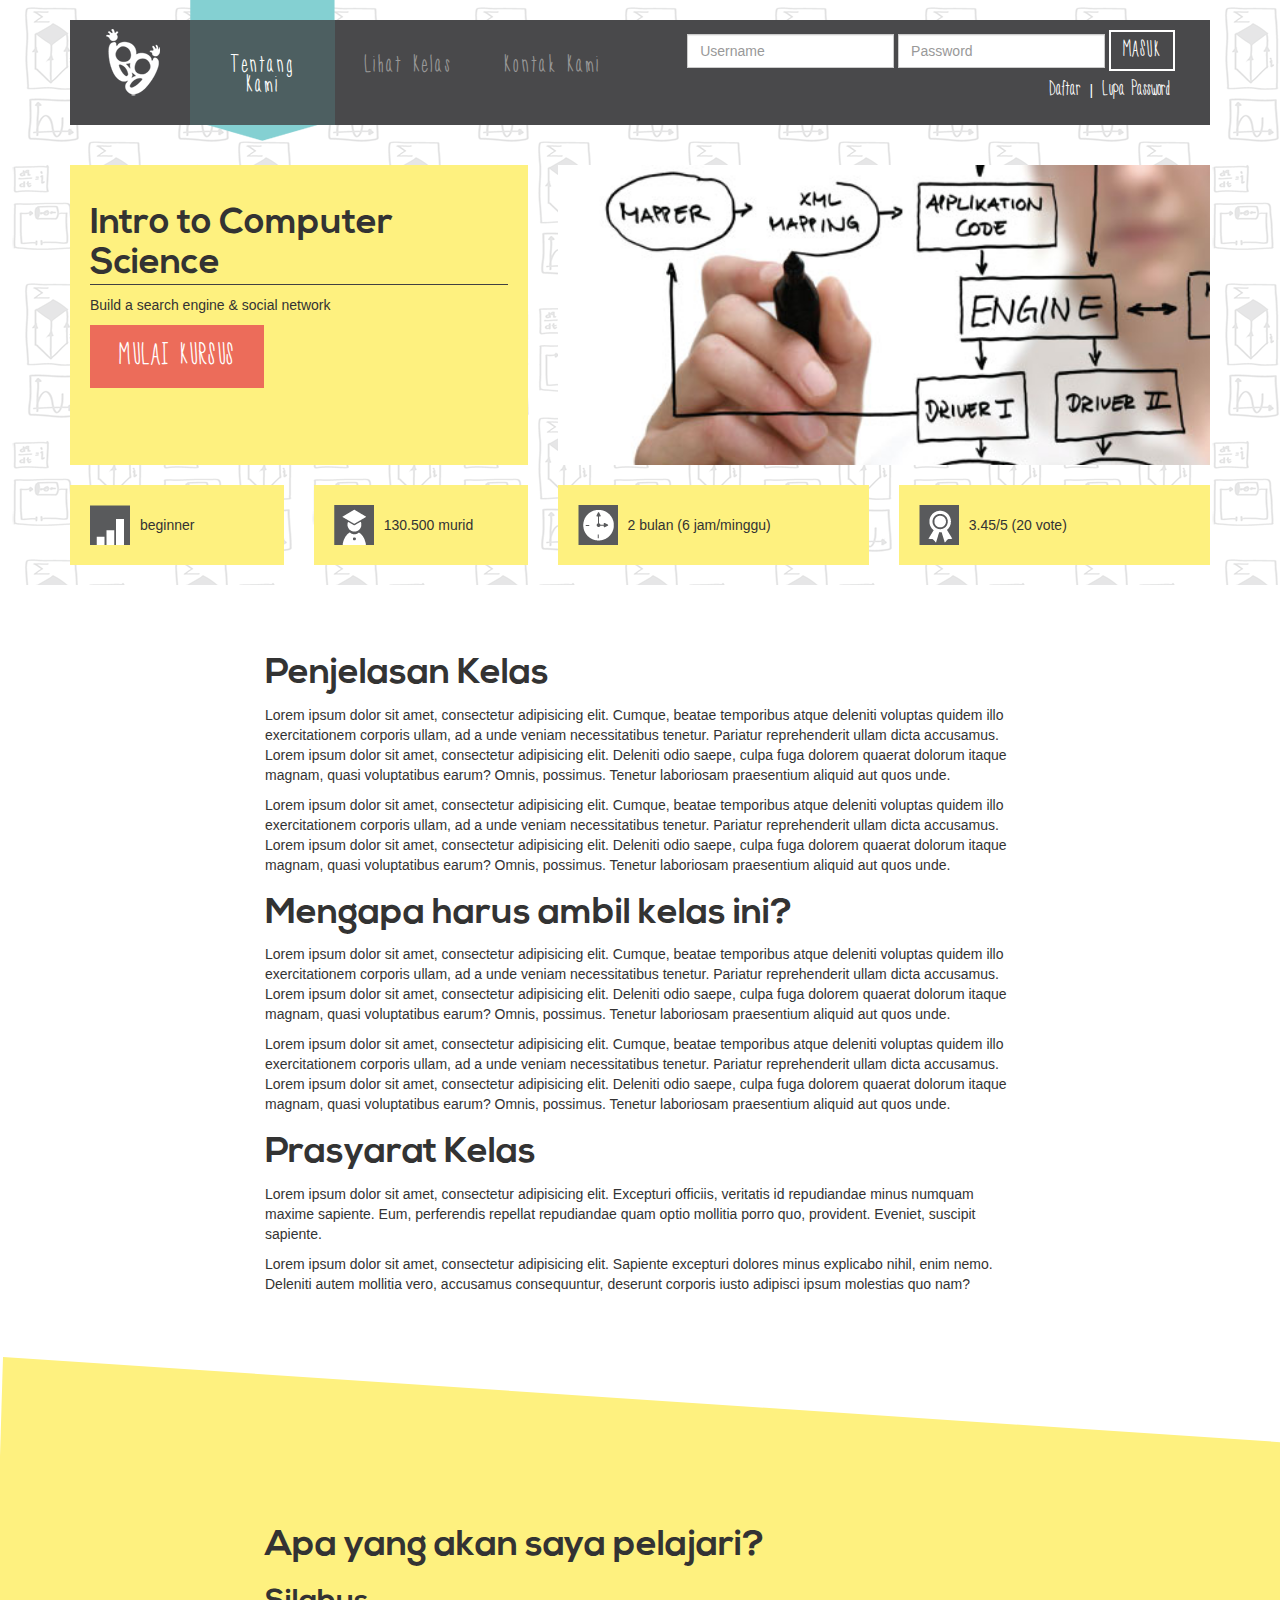
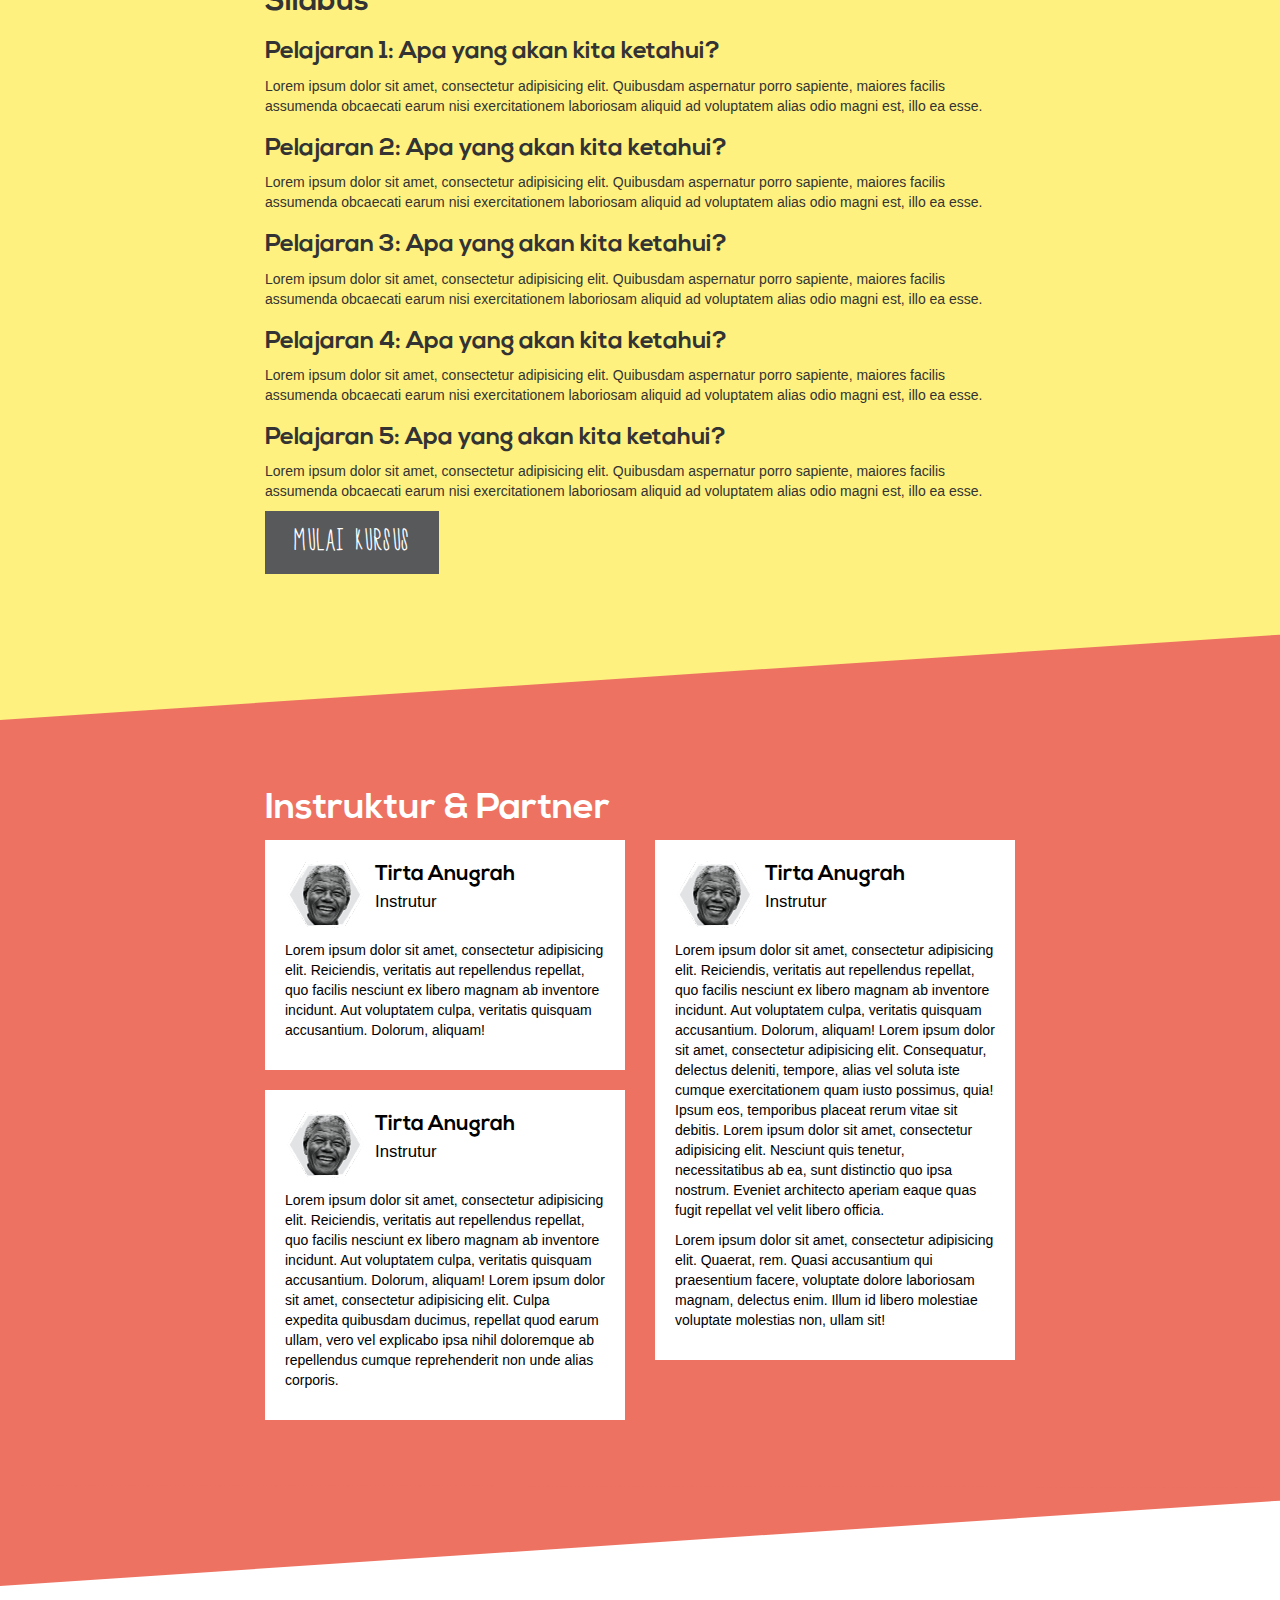
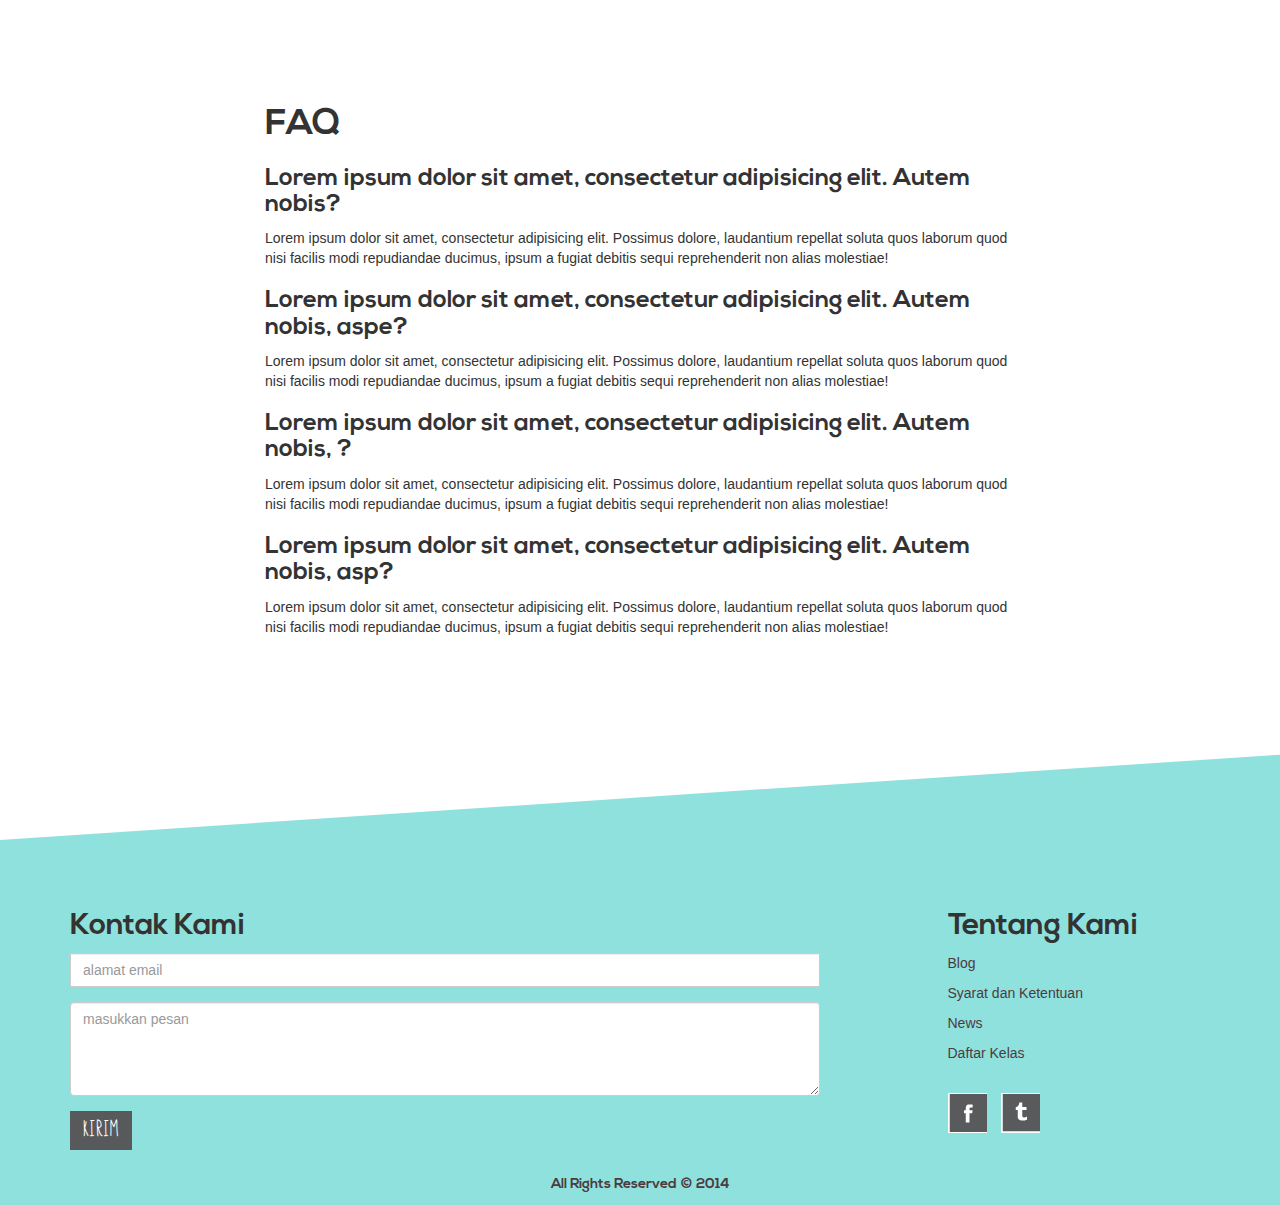
==== course.html @ 1ea76d5b "course overview" ====
<!DOCTYPE html>
<html lang="en">
<head>
  <meta charset="utf-8">
  <title>Berguru - Intro to Computer Science</title>
  <meta name="viewport" content="width=device-width, initial-scale=1.0">
  <meta name="description" content="">
  <meta name="author" content="">

	<!--link rel="stylesheet/less" href="less/bootstrap.less" type="text/css" /-->
	<!--link rel="stylesheet/less" href="less/responsive.less" type="text/css" /-->
	<!--script src="js/less-1.3.3.min.js"></script-->
	<!--append ‘#!watch’ to the browser URL, then refresh the page. -->
	
	<link href="css/bootstrap.min.css" rel="stylesheet">
	<link href="css/style.css" rel="stylesheet">

  <!-- HTML5 shim, for IE6-8 support of HTML5 elements -->
  <!--[if lt IE 9]>
    <script src="js/html5shiv.js"></script>
  <![endif]-->

  <!-- Fav and touch icons -->
  <link rel="apple-touch-icon-precomposed" sizes="144x144" href="img/apple-touch-icon-144-precomposed.png">
  <link rel="apple-touch-icon-precomposed" sizes="114x114" href="img/apple-touch-icon-114-precomposed.png">
  <link rel="apple-touch-icon-precomposed" sizes="72x72" href="img/apple-touch-icon-72-precomposed.png">
  <link rel="apple-touch-icon-precomposed" href="img/apple-touch-icon-57-precomposed.png">
  <link rel="shortcut icon" href="img/favicon.png">
  
	<script type="text/javascript" src="js/jquery.min.js"></script>
	<script type="text/javascript" src="js/bootstrap.min.js"></script>
	<script type="text/javascript" src="js/scripts.js"></script>
</head>

<body>
<div class="container">
	<div class="row clearfix">
		<div class="col-md-12 column">
			<nav class="navbar navbar-inverse" role="navigation">
				<div class="navbar-header">
					 <button type="button" class="navbar-toggle" data-toggle="collapse" data-target="#bs-example-navbar-collapse-1"> <span class="sr-only">Toggle navigation</span><span class="icon-bar"></span><span class="icon-bar"></span><span class="icon-bar"></span></button> <a class="navbar-brand" href="#">Brand</a>
				</div>
				
				<div class="collapse navbar-collapse" id="bs-example-navbar-collapse-1">
					<ul class="nav navbar-nav">
						<li class="active">
							<a href="#">Tentang Kami</a>
						</li>
						<li>
							<a href="#">Lihat Kelas</a>
						</li>
						<li>
							<a href="#">Kontak Kami</a>
						</li>
					</ul>
					<ul class="nav navbar-nav navbar-right">
						<form class="navbar-form navbar-left" role="search">
							<div class="form-group">
								<input type="text" name="username" class="form-control" placeholder="Username">
							</div>
							<div class="form-group">
								<input type="password" name="password" class="form-control" placeholder="Password">
							</div>
							<button type="submit" class="btn btn-default btn-inverse">Masuk</button>
							<div class="navbar-menu">
								<a href="#">Daftar</a> | 
								<a href="#">Lupa Password</a>
							</div>
						</form>

						<!-- <li class="dropdown">
							 <a href="#" class="dropdown-toggle" data-toggle="dropdown">Dropdown<strong class="caret"></strong></a>
							<ul class="dropdown-menu">
								<li>
									<a href="#">Action</a>
								</li>
								<li>
									<a href="#">Another action</a>
								</li>
								<li>
									<a href="#">Something else here</a>
								</li>
								<li class="divider">
								</li>
								<li>
									<a href="#">Separated link</a>
								</li>
							</ul>
						</li> -->
					</ul>
				</div>
				
			</nav>
		</div>
	</div>
</div>

<div class="content">

<div class="container">
	<div class="row">
		<div class="col-md-5">
			<div class="box-overview">
				<h1>Intro to Computer Science</h1>
				<p>Build a search engine & social network</p>

				<a href="#" class="btn btn-xl btn-red">Mulai Kursus</a>
			</div>
		</div>
		<div class="col-md-7">
			<div class="img-overview">
				<div class="image-wrapper">
					<img src="img/intro-computer.jpg" alt="">
				</div>
			</div>
		</div>
	</div>
	<div class="row">
		<div class="col-md-5">
			<div class="row">
				<div class="col-md-6">
					<div class="box-yellow">
						<div class="icon-stat"></div>
						beginner
					</div>
				</div>
				<div class="col-md-6">
					<div class="box-yellow">
						<div class="icon-user"></div>
						130.500 murid
					</div>
				</div>
			</div>
		</div>
		<div class="col-md-7">
			<div class="row">
				<div class="col-md-6">
					<div class="box-yellow">
						<div class="icon-time"></div>
						2 bulan (6 jam/minggu)
					</div>
				</div>
				<div class="col-md-6">
					<div class="box-yellow">
						<div class="icon-badge"></div>
						3.45/5 (20 vote)
					</div>
				</div>
			</div>
		</div>
	</div>
</div>

<div class="container-white">
	<div class="container">
		<div class="row">
			<div class="col-md-8 col-md-offset-2">
				<h1>Penjelasan Kelas</h1>

				<p>Lorem ipsum dolor sit amet, consectetur adipisicing elit. Cumque, beatae temporibus atque deleniti voluptas quidem illo exercitationem corporis ullam, ad a unde veniam necessitatibus tenetur. Pariatur reprehenderit ullam dicta accusamus. Lorem ipsum dolor sit amet, consectetur adipisicing elit. Deleniti odio saepe, culpa fuga dolorem quaerat dolorum itaque magnam, quasi voluptatibus earum? Omnis, possimus. Tenetur laboriosam praesentium aliquid aut quos unde.</p>

				<p>Lorem ipsum dolor sit amet, consectetur adipisicing elit. Cumque, beatae temporibus atque deleniti voluptas quidem illo exercitationem corporis ullam, ad a unde veniam necessitatibus tenetur. Pariatur reprehenderit ullam dicta accusamus. Lorem ipsum dolor sit amet, consectetur adipisicing elit. Deleniti odio saepe, culpa fuga dolorem quaerat dolorum itaque magnam, quasi voluptatibus earum? Omnis, possimus. Tenetur laboriosam praesentium aliquid aut quos unde.</p>

				<h1>Mengapa harus ambil kelas ini?</h1>

				<p>Lorem ipsum dolor sit amet, consectetur adipisicing elit. Cumque, beatae temporibus atque deleniti voluptas quidem illo exercitationem corporis ullam, ad a unde veniam necessitatibus tenetur. Pariatur reprehenderit ullam dicta accusamus. Lorem ipsum dolor sit amet, consectetur adipisicing elit. Deleniti odio saepe, culpa fuga dolorem quaerat dolorum itaque magnam, quasi voluptatibus earum? Omnis, possimus. Tenetur laboriosam praesentium aliquid aut quos unde.</p>

				<p>Lorem ipsum dolor sit amet, consectetur adipisicing elit. Cumque, beatae temporibus atque deleniti voluptas quidem illo exercitationem corporis ullam, ad a unde veniam necessitatibus tenetur. Pariatur reprehenderit ullam dicta accusamus. Lorem ipsum dolor sit amet, consectetur adipisicing elit. Deleniti odio saepe, culpa fuga dolorem quaerat dolorum itaque magnam, quasi voluptatibus earum? Omnis, possimus. Tenetur laboriosam praesentium aliquid aut quos unde.</p>

				<h1>Prasyarat Kelas</h1>

				<p>Lorem ipsum dolor sit amet, consectetur adipisicing elit. Excepturi officiis, veritatis id repudiandae minus numquam maxime sapiente. Eum, perferendis repellat repudiandae quam optio mollitia porro quo, provident. Eveniet, suscipit sapiente.</p>

				<p>Lorem ipsum dolor sit amet, consectetur adipisicing elit. Sapiente excepturi dolores minus explicabo nihil, enim nemo. Deleniti autem mollitia vero, accusamus consequuntur, deserunt corporis iusto adipisci ipsum molestias quo nam?</p>
			</div>
		</div>
	</div>
</div>

<div class="shape-close white">
</div>

<div class="shape">
    <div class="top"></div>
    <div class="bottom"></div>
</div>

<div class="container-yellow">
	<div class="container">
		<div class="row">
			<div class="col-md-8 col-md-offset-2">
				<h1>Apa yang akan saya pelajari?</h1>
				<h2>Silabus</h2>

				<h3>Pelajaran 1: Apa yang akan kita ketahui?</h3>
				<p>Lorem ipsum dolor sit amet, consectetur adipisicing elit. Quibusdam aspernatur porro sapiente, maiores facilis assumenda obcaecati earum nisi exercitationem laboriosam aliquid ad voluptatem alias odio magni est, illo ea esse.</p>

				<h3>Pelajaran 2: Apa yang akan kita ketahui?</h3>
				<p>Lorem ipsum dolor sit amet, consectetur adipisicing elit. Quibusdam aspernatur porro sapiente, maiores facilis assumenda obcaecati earum nisi exercitationem laboriosam aliquid ad voluptatem alias odio magni est, illo ea esse.</p>

				<h3>Pelajaran 3: Apa yang akan kita ketahui?</h3>
				<p>Lorem ipsum dolor sit amet, consectetur adipisicing elit. Quibusdam aspernatur porro sapiente, maiores facilis assumenda obcaecati earum nisi exercitationem laboriosam aliquid ad voluptatem alias odio magni est, illo ea esse.</p>

				<h3>Pelajaran 4: Apa yang akan kita ketahui?</h3>
				<p>Lorem ipsum dolor sit amet, consectetur adipisicing elit. Quibusdam aspernatur porro sapiente, maiores facilis assumenda obcaecati earum nisi exercitationem laboriosam aliquid ad voluptatem alias odio magni est, illo ea esse.</p>

				<h3>Pelajaran 5: Apa yang akan kita ketahui?</h3>
				<p>Lorem ipsum dolor sit amet, consectetur adipisicing elit. Quibusdam aspernatur porro sapiente, maiores facilis assumenda obcaecati earum nisi exercitationem laboriosam aliquid ad voluptatem alias odio magni est, illo ea esse.</p>

				<a href="#" class="btn btn-xl btn-berguru">Mulai Kursus</a>
			</div>
		</div>
	</div>
</div>

<div class="shape-close">
    <div class="top"></div>
    <div class="bottom"></div>
</div>

<div class="shape pink">
    <div class="top"></div>
    <div class="bottom"></div>
</div>

<div class="container-pink">
	<div class="container">
		<div class="row">
			<div class="col-md-8 col-md-offset-2">
				<h1>Instruktur & Partner</h1>
				
				<div class="row">
					<div class="col-md-6">
						<div class="box-white">
							<div class="head">
								<img src="img/instruktur-1.png" alt=""> 
								<div class="meta">
									<div class="title">Tirta Anugrah</div>
									<div class="desc">Instrutur</div>
								</div>
							</div>

							<p>Lorem ipsum dolor sit amet, consectetur adipisicing elit. Reiciendis, veritatis aut repellendus repellat, quo facilis nesciunt ex libero magnam ab inventore incidunt. Aut voluptatem culpa, veritatis quisquam accusantium. Dolorum, aliquam!</p>
						</div>

						<div class="box-white">
							<div class="head">
								<img src="img/instruktur-1.png" alt=""> 
								<div class="meta">
									<div class="title">Tirta Anugrah</div>
									<div class="desc">Instrutur</div>
								</div>
							</div>

							<p>Lorem ipsum dolor sit amet, consectetur adipisicing elit. Reiciendis, veritatis aut repellendus repellat, quo facilis nesciunt ex libero magnam ab inventore incidunt. Aut voluptatem culpa, veritatis quisquam accusantium. Dolorum, aliquam! Lorem ipsum dolor sit amet, consectetur adipisicing elit. Culpa expedita quibusdam ducimus, repellat quod earum ullam, vero vel explicabo ipsa nihil doloremque ab repellendus cumque reprehenderit non unde alias corporis.</p>
						</div>
					</div>
					<div class="col-md-6">
						<div class="box-white">
							<div class="head">
								<img src="img/instruktur-1.png" alt=""> 
								<div class="meta">
									<div class="title">Tirta Anugrah</div>
									<div class="desc">Instrutur</div>
								</div>
							</div>

							<p>Lorem ipsum dolor sit amet, consectetur adipisicing elit. Reiciendis, veritatis aut repellendus repellat, quo facilis nesciunt ex libero magnam ab inventore incidunt. Aut voluptatem culpa, veritatis quisquam accusantium. Dolorum, aliquam! Lorem ipsum dolor sit amet, consectetur adipisicing elit. Consequatur, delectus deleniti, tempore, alias vel soluta iste cumque exercitationem quam iusto possimus, quia! Ipsum eos, temporibus placeat rerum vitae sit debitis. Lorem ipsum dolor sit amet, consectetur adipisicing elit. Nesciunt quis tenetur, necessitatibus ab ea, sunt distinctio quo ipsa nostrum. Eveniet architecto aperiam eaque quas fugit repellat vel velit libero officia.</p>

							<p>Lorem ipsum dolor sit amet, consectetur adipisicing elit. Quaerat, rem. Quasi accusantium qui praesentium facere, voluptate dolore laboriosam magnam, delectus enim. Illum id libero molestiae voluptate molestias non, ullam sit!</p>
						</div>
					</div>
				</div>
			</div>
		</div>
	</div>
</div>

<div class="shape-close pink">
    <div class="top"></div>
    <div class="bottom"></div>
</div>

<div class="shape white">
    <div class="top"></div>
    <div class="bottom"></div>
</div>

<div class="container-white">
	<div class="container">
		<div class="row">
			<div class="col-md-8 col-md-offset-2">
				<h1>FAQ</h1>

				<h3>Lorem ipsum dolor sit amet, consectetur adipisicing elit. Autem nobis?</h3>
				<p>Lorem ipsum dolor sit amet, consectetur adipisicing elit. Possimus dolore, laudantium repellat soluta quos laborum quod nisi facilis modi repudiandae ducimus, ipsum a fugiat debitis sequi reprehenderit non alias molestiae!</p>

				<h3>Lorem ipsum dolor sit amet, consectetur adipisicing elit. Autem nobis, aspe?</h3>
				<p>Lorem ipsum dolor sit amet, consectetur adipisicing elit. Possimus dolore, laudantium repellat soluta quos laborum quod nisi facilis modi repudiandae ducimus, ipsum a fugiat debitis sequi reprehenderit non alias molestiae!</p>

				<h3>Lorem ipsum dolor sit amet, consectetur adipisicing elit. Autem nobis, ?</h3>
				<p>Lorem ipsum dolor sit amet, consectetur adipisicing elit. Possimus dolore, laudantium repellat soluta quos laborum quod nisi facilis modi repudiandae ducimus, ipsum a fugiat debitis sequi reprehenderit non alias molestiae!</p>

				<h3>Lorem ipsum dolor sit amet, consectetur adipisicing elit. Autem nobis, asp?</h3>
				<p>Lorem ipsum dolor sit amet, consectetur adipisicing elit. Possimus dolore, laudantium repellat soluta quos laborum quod nisi facilis modi repudiandae ducimus, ipsum a fugiat debitis sequi reprehenderit non alias molestiae!</p>
			</div>
		</div>
	</div>
</div>

<div class="shape-close white">
</div>

</div>

<div class="shape blue footer-top">
    <div class="top"></div>
    <div class="bottom"></div>
</div>

<div class="container-blue footer">
	<div class="container">
		<div class="row">
			<div class="col-md-8">
				<h2>Kontak Kami</h2>
				<form action="">
					<div class="form-group">
						<input type="email" placeholder="alamat email" class="form-control">
					</div>
					<div class="form-group">
						<textarea name="pesan" id="pesan" cols="4" rows="4" class="form-control" placeholder="masukkan pesan"></textarea>
					</div>

					<div class="form-group">
						<button type="submit" class="btn btn-berguru">Kirim</button>
					</div>
				</form>

			</div>
			<div class="col-md-3 col-md-offset-1">
				<h2>Tentang Kami</h2>
				<ul>
					<li><a href="#">Blog</a></li>
					<li><a href="#">Syarat dan Ketentuan</a></li>
					<li><a href="#">News</a></li>
					<li><a href="#">Daftar Kelas</a></li>
				</ul>
				<br>
				<a href="#"><div class="icon-fb"></div></a>
				<a href="#"><div class="icon-twitter"></div></a>
				
			</div>
		</div>
		<div class="copy">
			All Rights Reserved &copy; 2014
		</div>
	</div>
</div>

</body>
</html>
---- css/style.css ----
/* FONTS */

@font-face {
    font-family: "Skinnyness";
    src: url("../fonts/skinnyness.ttf");
    src: url("../fonts/skinnyness.ttf") format("truetype");
    font-weight: 200;
    font-style: normal;
}

@font-face {
    font-family: "NexaBold";
    src: url("../fonts/NexaBold.otf");
    src: url("../fonts/NexaBold.otf") format("opentype");
    font-weight: 200;
    font-style: bolder;
}

@font-face {
    font-family: "NexaLigt";
    src: url("../fonts/NexaLight.otf");
    src: url("../fonts/NexaLight.otf") format("opentype");
    font-weight: 200;
    font-style: normal;
    font-size: 16px;
}

/* BODY */

body {
	background: url('../img/pattern.png') repeat;
	font-family: "NexaLight", "Arial", "Helvetica";
}

h1, h2, h3 {
	font-family: "NexaBold";
}

input, .btn {
	border-radius: 0 !important;
}

.center {
	text-align: center;
}

/* NAVBAR */

.navbar-inverse {
	margin-top: 20px;
	border-radius: 0;
	background: #49494b;
	border: none;
	margin-bottom: 40px;
}

.navbar-inverse a {
	font-family: "Skinnyness";
	font-size: 1.8em;
}

.navbar-form {
	margin-top: 10px;
	margin-right: 20px;
	margin-bottom: 0;
}

.navbar-nav>li>a {
	padding-top: 35px;
	padding-bottom: 30px;
	padding-left: 20px;
	padding-right: 20px;
	letter-spacing: 2px;
	width: 145px;
	text-align: center;
}
.navbar-nav>li.active>a {
	background: #4d5f61 !important;
}
.navbar-nav>li.active>a:after {
	content: "";
	display: block;
    width: 161px;
    height: 201px;
    background: transparent url('../img/banner.png') no-repeat;
	position: absolute;
	z-index: -2;
	top:-60px;
	left: 0;
}

a.navbar-brand {
	background: url('../img/logo.png') no-repeat 20px 5px;
	width: 90px;
	height: 80px;
	text-indent: -9999px;
	margin-right: 30px;
}

.navbar-menu {
	color: #fff;
	padding: 3px 0;
	text-align: right;
}

.navbar-menu a {
	color: #fff;
	font-size: 1.5em;
	padding: 5px;
	padding-bottom: 0;
}

/* BUTTON */

.btn {
	font-family: "Skinnyness";
	font-size: 22px;
	line-height: 25px;
	letter-spacing: 1px;
	text-transform: uppercase;
}

.btn-xl {
    padding: 18px 28px;
    font-size: 30px;
}

.btn-default {
	background: transparent;
	border: 2px solid #59595b;
	color: #59595b;
}

.btn-default.btn-inverse {
	color: #fff;
	border: 2px solid #fff;	
}

.btn-default:hover {
	background: rgba(255,255,255,.3);
}

.btn-berguru {
	background: #58595b;
	color: #fff;
}

.btn-red {
	background: #ec6c5a;
	color: #fff;
}

/* HEADING */

.jumbotron {
	padding-top: 0px;
	background: none;
	text-align: center;
}

.heading-logo {
	background: url('../img/heading.png') no-repeat;
	width: 350px;
	height: 126px;
	margin: 0 auto;
	margin-bottom: 20px;
}

.heading-image {
	background: url('../img/heading-image.png') no-repeat;
	width: 350px;
	height: 250px;
	margin: 0 auto;
}

.box-heading input {
	background: #cccdcf;
}

/* DIAGONAL */

.shape {
    width:100%;
    margin:0 auto;
    overflow: hidden;
}
.shape .top {
    height:0;
    border-bottom-width: 100px;
    border-right-width: 1500px;
    border-style:solid;
    border-color:transparent transparent #fef17f transparent;
}
.shape .bottom {
    height: 50px;
    background-color:#fef17f;
}

.shape-close {
    width:100%;
    margin:0 auto;
    overflow: hidden;
}
.shape-close .top {
    height: 50px;
    background-color:#fef17f;
    margin: 0;
}
.shape-close .bottom {
    height:0;
    margin-top: -5px;
    border-bottom-width: 100px;
    border-left-width: 1500px;
    border-style:solid;
    border-color:transparent #fef17f transparent #fef17f;
}

/* SHAPE COLOR */

.shape.pink {
	z-index: 10;
	margin-top: -105px;
}

.shape.pink .top {
    height:0;
    border-bottom-width: 100px;
    border-left-width: 1500px;
    border-style:solid;
    border-color:transparent transparent #ed7262 transparent;
}
.shape.pink .bottom {
    height: 50px;
    background-color:#ed7262;
}


.shape.white {
	z-index: 10;
	margin-top: -105px;
}

.shape.white .top {
    height:0;
    border-bottom-width: 100px;
    border-left-width: 1500px;
    border-style:solid;
    border-color:transparent transparent #fff transparent;
}
.shape.white .bottom {
    height: 50px;
    background-color:#fff;
}


.shape.blue {
	z-index: 10;
	margin-top: -105px;
}

.footer-top {
	margin-top: 40px !important;
}

.copy {
	text-align: center;
	font-family: "NexaBold";
	color: #4c3b40;
	padding: 10px 0;
}

.footer ul {
	list-style: none;
	margin: 0;
	padding: 0;
}

.footer ul li {
	margin-bottom: 10px;
}

.footer ul li a {
	color: #4c3b40;
}

.shape.blue .top {
    height:0;
    border-bottom-width: 100px;
    border-left-width: 1500px;
    border-style:solid;
    border-color:transparent transparent #8fe1dd transparent;
}
.shape.blue .bottom {
    height: 50px;
    background-color:#8fe1dd;
}


.shape-close.pink {
    width:100%;
    margin:0 auto;
    overflow: hidden;
}
.shape-close.pink .top {
    height: 50px;
    background-color:#ed7262;
    margin: 0;
}
.shape-close.pink .bottom {
    height:0;
    margin-top: -5px;
    border-bottom-width: 100px;
    border-left-width: 1500px;
    border-style:solid;
    border-color:transparent #ed7262 transparent #ed7262;
}

.shape-close.white {
    width:100%;
    height: 150px;
    background: #fff;
    overflow: hidden;
    margin-bottom: -150px;
}


/* Support transparent border colors in IE6. */
* html .top {
    filter:chroma(color=#123456);
    border-top-color:#123456;
    border-left-color:#123456;
}

.container-yellow {
	background: #fef17f;
}

.container-blue {
	background: #8fe1dd;
}

.container-pink {
	background: #ed7262;
	color: #fff;
}

.container-white {
	background: #fff;
	padding: 50px 0;
}

/* BOX SPONSOR */

.item-sponsor {
	height: 100px;
	margin-bottom: 20px;
	background: #fff;
	width: 100%;
}

/* OBJECT POSITIONING */

#mascot-1 {
	margin-top: 30px;
	margin-bottom: 40px;
}

#jadi-sponsor {
	margin-top: 60px;
	margin-bottom: 60px;
}
.hexas {
	width: 750px;
	margin: 30px auto;
}
.hexa {
	display: inline-block;
	background: url('../img/hexa.png') no-repeat;
	width: 250px;
	height: 223px;
	text-transform: uppercase;
	font-size: 1.8em;
	font-family: "Skinnyness";
	font-weight: bolder;
	display: table-cell;
	padding: 20px; 
  	vertical-align: middle; 
  	text-align: center; 
}

#infografis {
	width: 100%;
	margin-bottom: 150px;
}

#quote {
	margin-top: -100px;
	background: url('../img/quote.png') no-repeat;
	background-size: cover;
	width: 100%;
	min-height: 400px;
}

.futures {
	margin-bottom: 80px;
}
.futures .item-future {
	border-radius: 50%;
	background: #fff17f;
	font-family: "Skinnyness";
	font-size: 2.2em;
	display: table-cell;
	text-transform: uppercase;
	vertical-align: middle;
	width: 150px !important;
	height: 150px !important;
}

.icon-fb {
	background: url('../img/fb.png') no-repeat;
	width: 40px;
	height: 40px;
	display: inline-block;
	margin-right: 10px;
}

.icon-twitter {
	background: url('../img/twitter.png') no-repeat;
	width: 40px;
	height: 40px;
	display: inline-block;
	margin-right: 10px;
}

.icon-stat {
	background: url('../img/icon-stat.png') no-repeat;
	width: 40px;
	height: 40px;
	float: left;
	margin-right: 10px;
}
.icon-user {
	background: url('../img/icon-user.png') no-repeat;
	width: 40px;
	height: 40px;
	float: left;
	margin-right: 10px;
}
.icon-time {
	background: url('../img/icon-time.png') no-repeat;
	width: 40px;
	height: 40px;
	float: left;
	margin-right: 10px;
}
.icon-badge {
	background: url('../img/icon-badge.png') no-repeat;
	width: 40px;
	height: 40px;
	float: left;
	margin-right: 10px;
}

.box-yellow {
	line-height: 40px;
}


/* BOX */

.box-yellow {
	padding: 20px;
	background: #fef17f;
	margin-bottom: 20px;
}
.box-overview {
	padding: 20px;
	background: #fef17f;
	margin-bottom: 20px;
	height: 300px;
}
.img-overview {
	height: 300px;
	overflow: hidden;
}
.img-overview img {
	width: 100%;
}
.box-overview h1 {
	border-bottom: 1px solid #414042;
}

.box-white {
	background: #fff;
	padding: 20px;
	margin-bottom: 20px;
	color: #000;
}
.box-white .head {
	display: block;
	height: 80px;
}
.box-white .head img{
	float: left;
	margin-right: 10px;
}
.box-white .title {
	font-family: "NexaBold";
	font-size: 1.5em;
}
.box-white .desc {
	font-size: 1.2em;
}
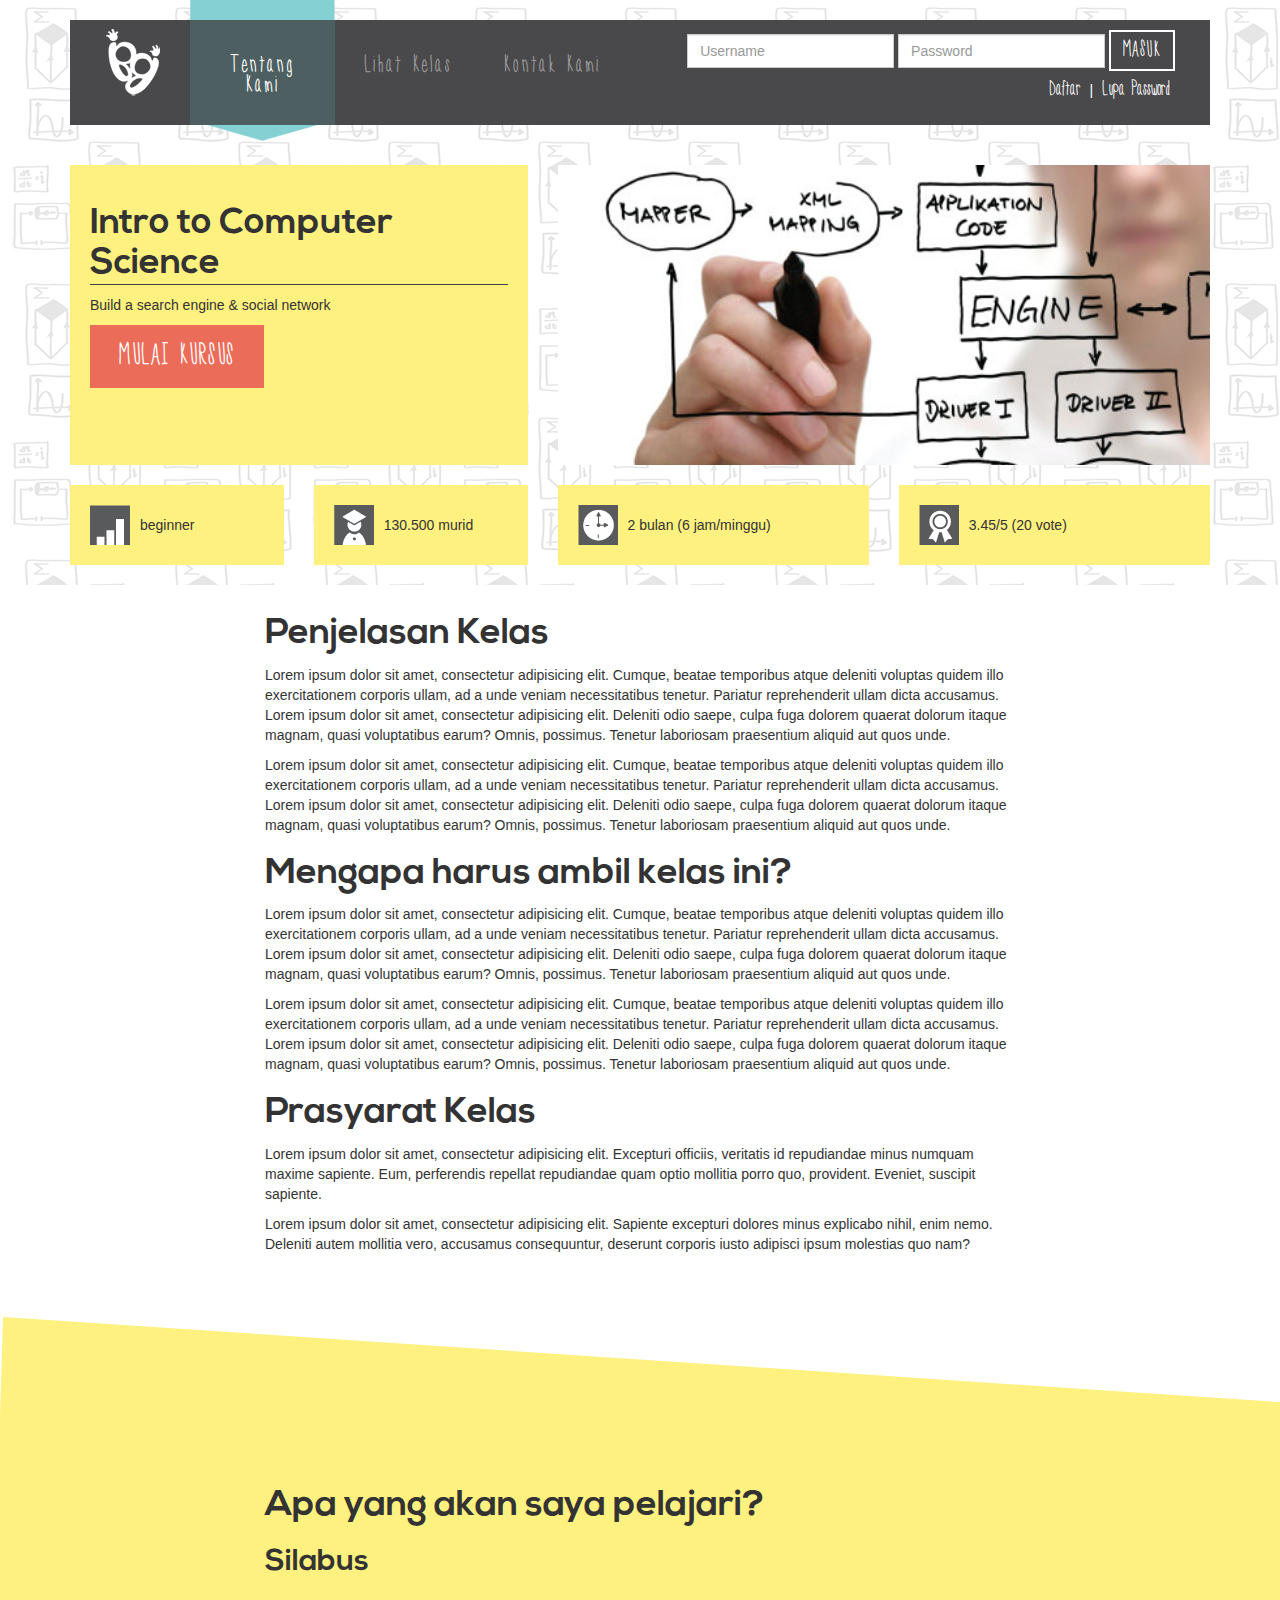
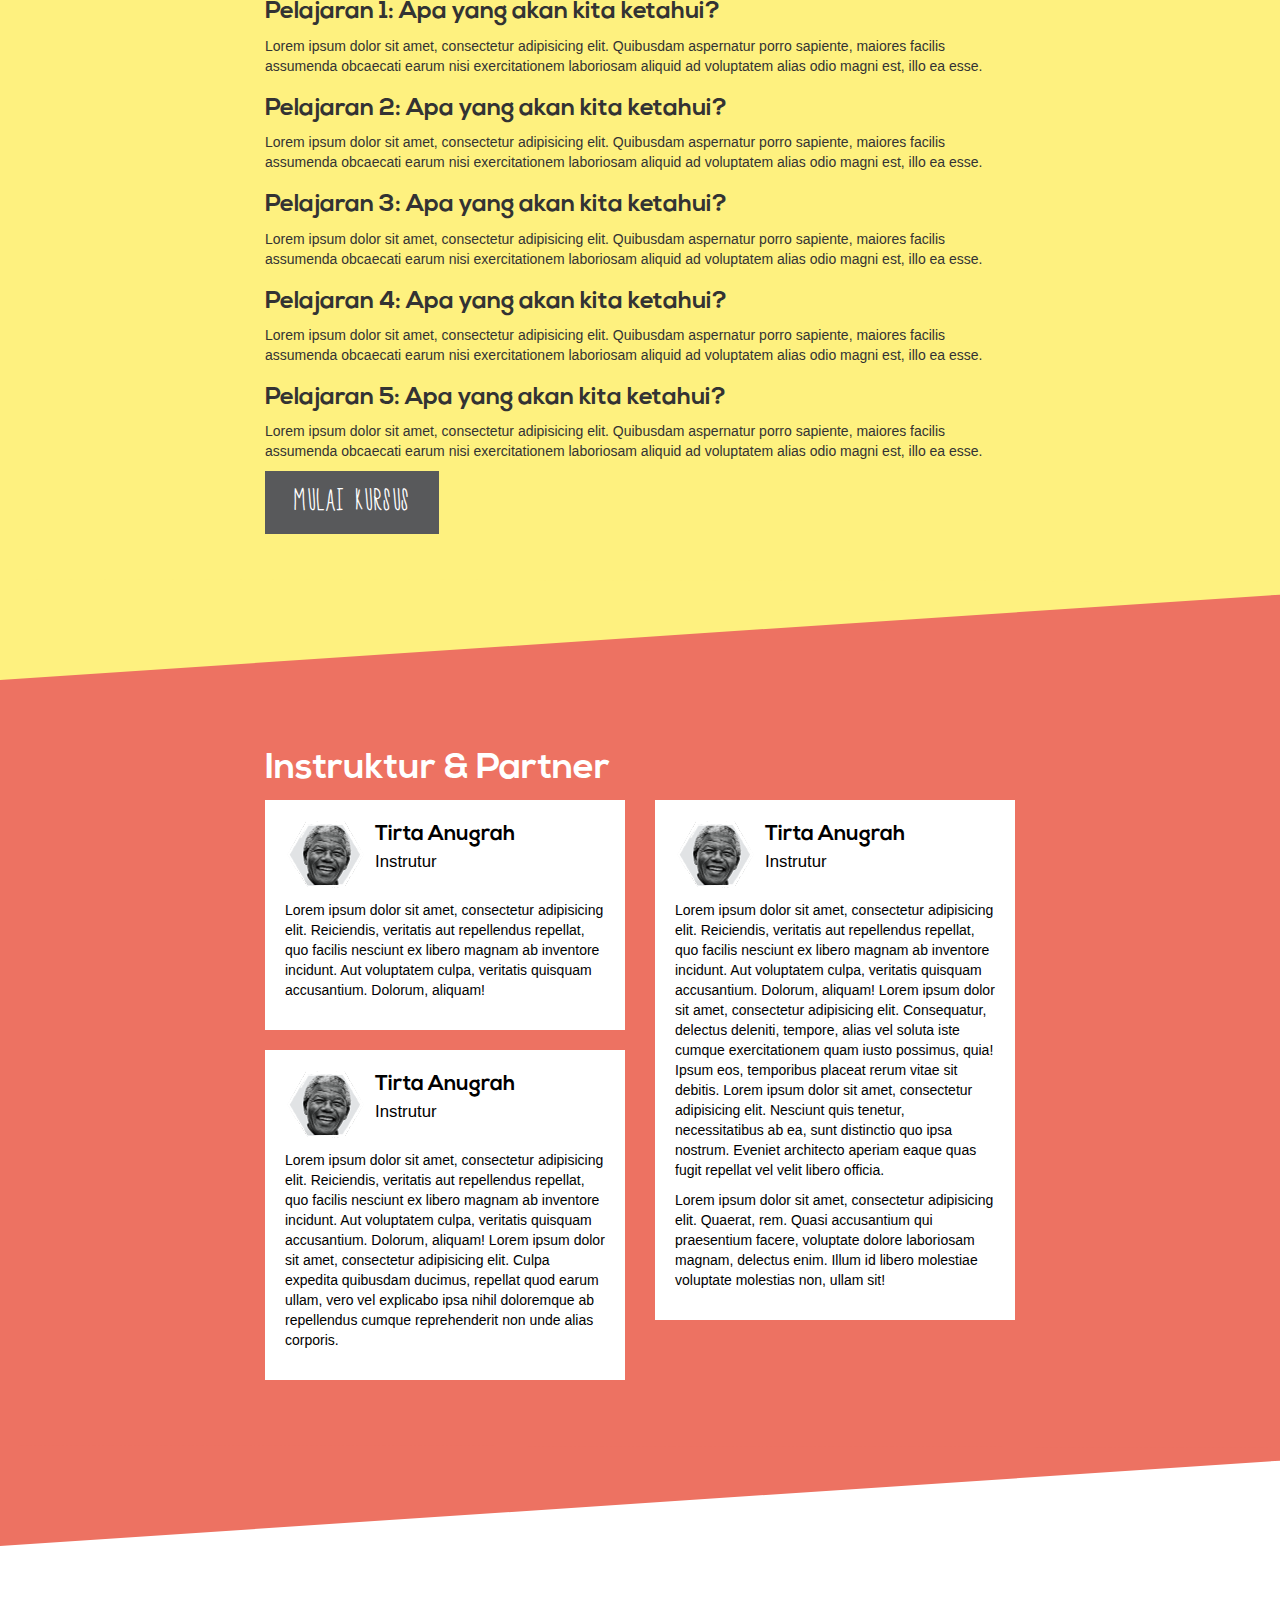
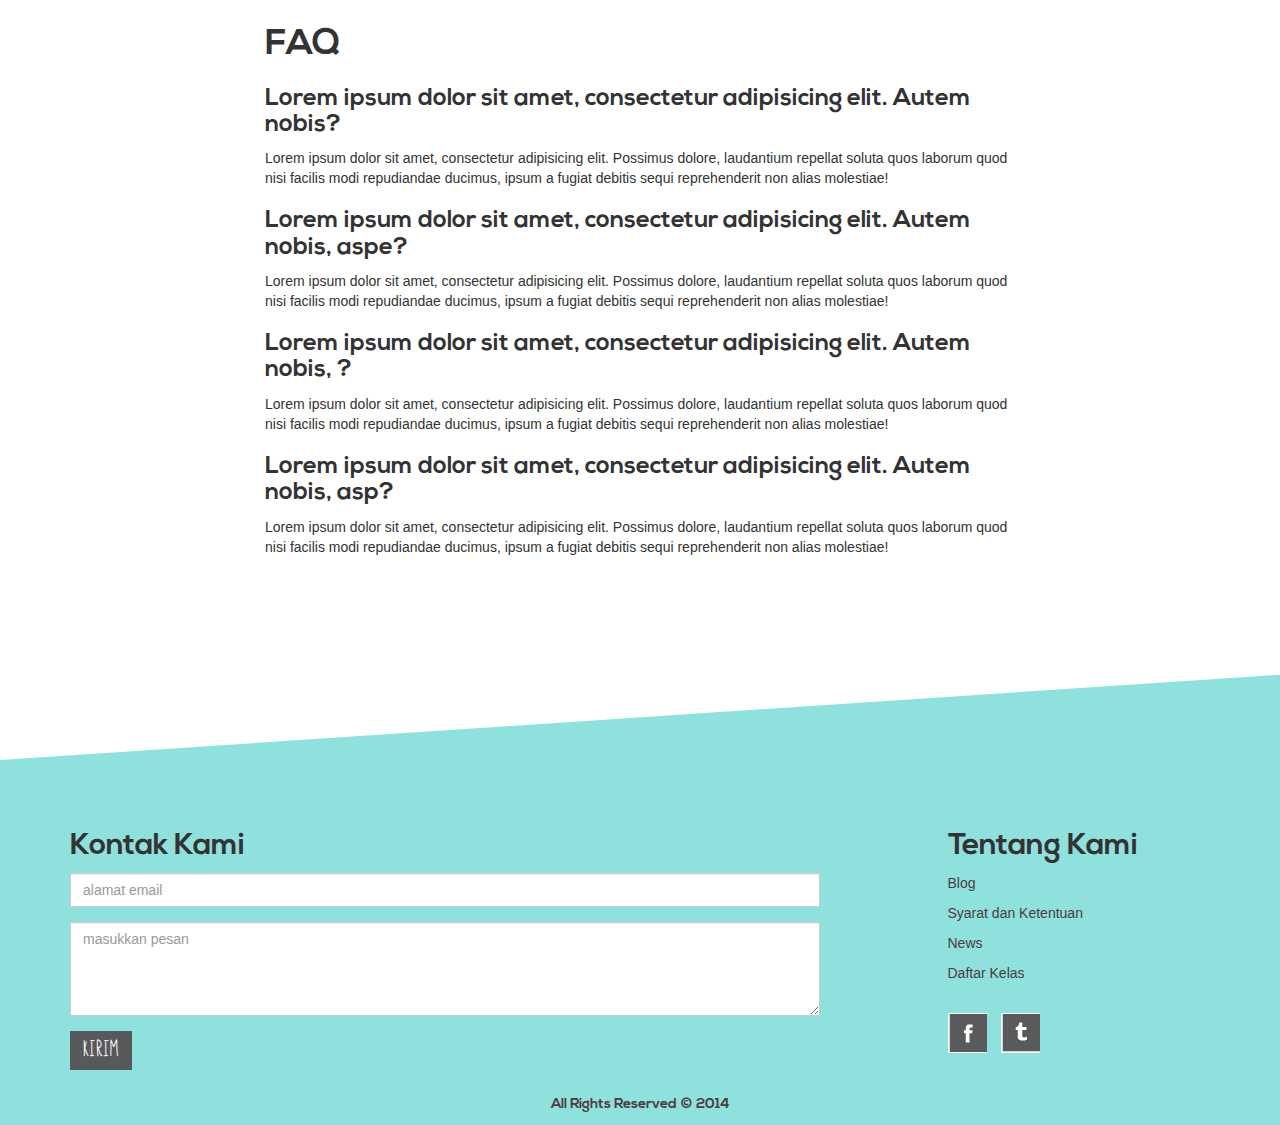
==== commit 5a45cde0: "course view" ====
--- a/course.html
+++ b/course.html
@@ -119,13 +119,13 @@
 		<div class="col-md-5">
 			<div class="row">
 				<div class="col-md-6">
-					<div class="box-yellow">
+					<div class="box-yellow box-icon">
 						<div class="icon-stat"></div>
 						beginner
 					</div>
 				</div>
 				<div class="col-md-6">
-					<div class="box-yellow">
+					<div class="box-yellow box-icon">
 						<div class="icon-user"></div>
 						130.500 murid
 					</div>
@@ -135,13 +135,13 @@
 		<div class="col-md-7">
 			<div class="row">
 				<div class="col-md-6">
-					<div class="box-yellow">
+					<div class="box-yellow box-icon">
 						<div class="icon-time"></div>
 						2 bulan (6 jam/minggu)
 					</div>
 				</div>
 				<div class="col-md-6">
-					<div class="box-yellow">
+					<div class="box-yellow box-icon">
 						<div class="icon-badge"></div>
 						3.45/5 (20 vote)
 					</div>
--- a/css/style.css
+++ b/css/style.css
@@ -36,12 +36,54 @@
 	font-family: "NexaBold";
 }
 
-input, .btn {
+input, .btn, textarea {
 	border-radius: 0 !important;
 }
 
 .center {
 	text-align: center;
+}
+
+.bold {
+	font-family: "NexaBold";
+	line-height: 40px;
+}
+
+.table a {
+	color: #ec6c5a;
+}
+
+.table.discuss th {
+	padding-bottom: 0;
+	position: relative;
+}
+
+.table.discuss th.table-gray {
+	background: #58595b;
+}
+
+.table.discuss th.table-gray a {
+	color: #fff;
+}
+
+.table.discuss th.table-gray li.active a, .table.discuss th.table-gray a:hover {
+	color: #58595b;
+}
+
+.table-menu {
+	position: absolute;
+	right: 0;
+	top: 5px;
+}
+
+.table.discuss .nav-tabs {
+	border-bottom: none;
+}
+
+.table th.large {
+	font-size: 1.4em;
+	width: 250px;
+	padding-left: 20px;
 }
 
 /* NAVBAR */
@@ -145,6 +187,14 @@
 	color: #fff;
 }
 
+.btn-normal {
+	font-family: "NexaLight";
+	text-transform: none;
+	letter-spacing: 0;
+	font-size: 1em;
+	border: 1px solid #ddd;
+}
+
 .btn-red {
 	background: #ec6c5a;
 	color: #fff;
@@ -347,6 +397,7 @@
 .container-white {
 	background: #fff;
 	padding: 50px 0;
+	padding-top: 10px;
 }
 
 /* BOX SPONSOR */
@@ -432,6 +483,74 @@
 	margin-right: 10px;
 }
 
+.icon-banner-on {
+	background: url('../img/banner-on.png') no-repeat;
+	width: 40px;
+	height: 40px;
+	display: inline-block;
+	margin-right: 10px;
+}
+.icon-banner-off {
+	background: url('../img/banner-off.png') no-repeat;
+	width: 40px;
+	height: 40px;
+	display: inline-block;
+	margin-right: 10px;
+}
+
+.icon-plus {
+	background: url('../img/icon-plus.png') no-repeat;
+	width: 40px;
+	height: 40px;
+	display: inline-block;
+	margin-right: 10px;
+}
+
+.icon-list {
+	background: url('../img/icon-list.png') no-repeat;
+	width: 40px;
+	height: 40px;
+	float: left;
+	margin-right: 10px;
+}
+
+.icon-btn-1 {
+	background: url('../img/btn-1.png') no-repeat;
+	width: 40px;
+	height: 40px;
+	display: inline-block;
+	margin-right: 10px;
+}
+.icon-btn-2 {
+	background: url('../img/btn-2.png') no-repeat;
+	width: 40px;
+	height: 40px;
+	display: inline-block;
+	margin-right: 10px;
+}
+.icon-btn-3 {
+	background: url('../img/btn-3.png') no-repeat;
+	width: 40px;
+	height: 40px;
+	display: inline-block;
+	margin-right: 10px;
+}
+.icon-btn-4 {
+	background: url('../img/btn-4.png') no-repeat;
+	width: 40px;
+	height: 40px;
+	display: inline-block;
+	margin-right: 10px;
+}
+.icon-btn-5 {
+	background: url('../img/btn-5.png') no-repeat;
+	width: 40px;
+	height: 40px;
+	display: inline-block;
+	margin-right: 10px;
+}
+
+
 .icon-stat {
 	background: url('../img/icon-stat.png') no-repeat;
 	width: 40px;
@@ -459,10 +578,6 @@
 	height: 40px;
 	float: left;
 	margin-right: 10px;
-}
-
-.box-yellow {
-	line-height: 40px;
 }
 
 
@@ -473,6 +588,24 @@
 	background: #fef17f;
 	margin-bottom: 20px;
 }
+
+.box-yellow.box-icon {
+	line-height: 40px;
+}
+
+.box-gray {
+	background: #58595b;
+	padding: 10px;
+	line-height: 40px;
+	color: #fff;
+}
+
+.box-gray .title {
+	font-family: "NexaBold";
+	font-size: 1.5em;
+	margin-right: 10px;
+}
+
 .box-overview {
 	padding: 20px;
 	background: #fef17f;
@@ -490,6 +623,12 @@
 	border-bottom: 1px solid #414042;
 }
 
+.course-title {
+	padding-bottom: 10px;
+	border-bottom: 1px solid #9d9d9d;
+}
+
+
 .box-white {
 	background: #fff;
 	padding: 20px;
@@ -510,4 +649,25 @@
 }
 .box-white .desc {
 	font-size: 1.2em;
+}
+
+/* COMPONENT */
+
+.video {
+	margin: 20px 0;
+}
+
+.vote {
+	padding: 10px;
+	display: inline-block;
+	height: 100px;
+	width: 75px;
+	vertical-align: middle;
+	display: table-cell;
+	text-align: center;
+}
+
+.vote .number {
+	font-family: "NexaBold";
+	font-size: 1.8em;
 }